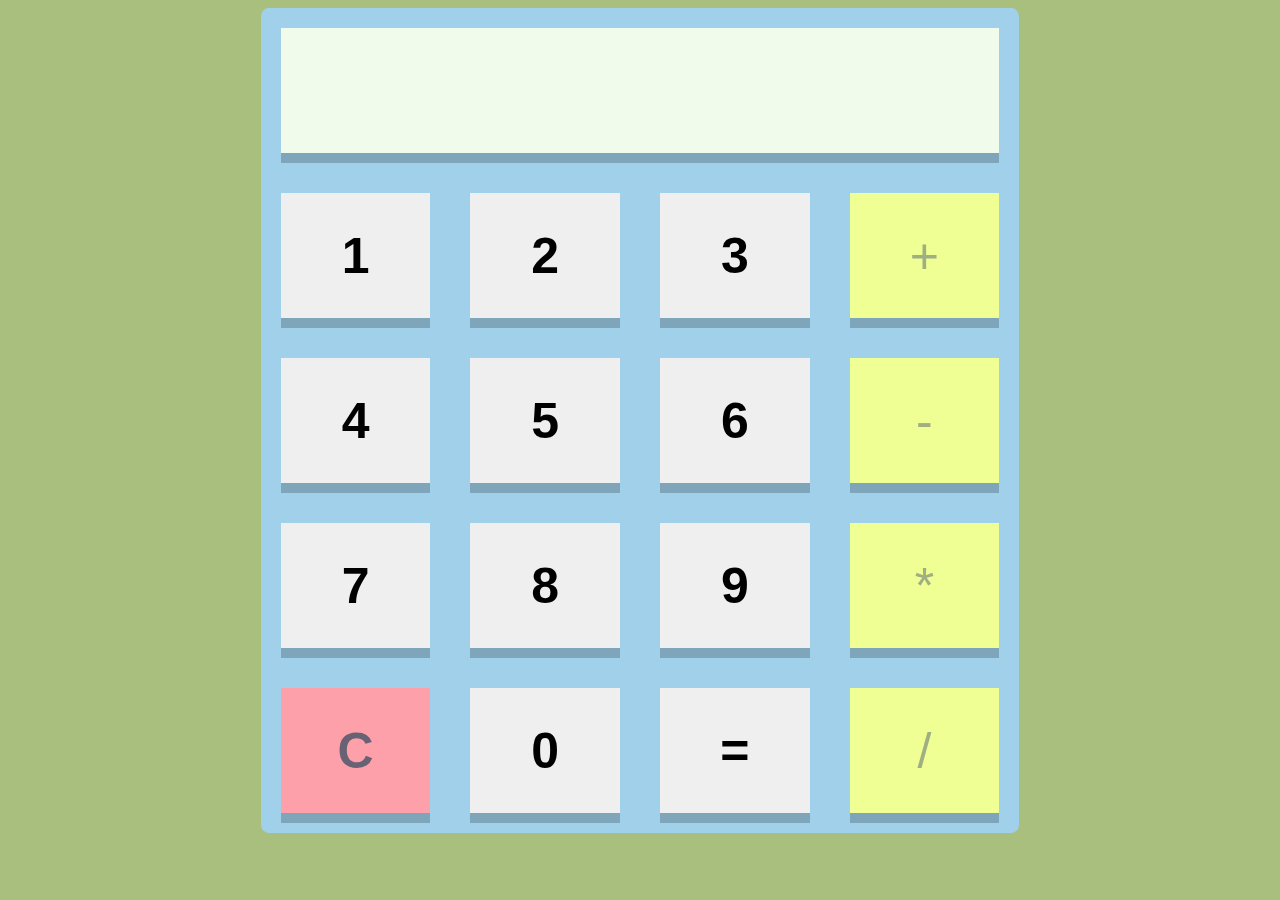
==== exercise-4/index.html @ 759eb50e "calculator exercise" ====
<!DOCTYPE html>
<html lang="en">
<head>
    <meta charset="UTF-8">
    <meta http-equiv="X-UA-Compatible" content="IE=edge">
    <meta name="viewport" content="width=device-width, initial-scale=1.0">
    <link rel="stylesheet" href="style.css">
    <title>Exercise #4</title>
</head>
<body>
    <div class="container">
        <div id="result"></div>
        <div class="input"><h1>1</h1></div>
        <div class="input"><h1>2</h1></div>
        <div class="input"><h1>3</h1></div>
        <div class="green"><h1>+</h1></div>
        <div class="input"><h1>4</h1></div>
        <div class="input"><h1>5</h1></div>
        <div class="input"><h1>6</h1></div>
        <div class="green"><h1>-</h1></div>
        <div class="input"><h1>7</h1></div>
        <div class="input"><h1>8</h1></div>
        <div class="input"><h1>9</h1></div>
        <div class="green"><h1>*</h1></div>
        <div  id="C"><h1>C</h1></div>
        <div class="input"><h1>0</h1></div>
        <div class="input"> <h1>=</h1></div>
        <div class="green"><h1>/</h1></div>
    </div>
</body>
</html>
---- exercise-4/style.css ----
/*
    initialize css styles 

    */
body {
    background-color: #a9bf7e;
    font-family: sans-serif;

}

* {
    box-sizing: border-box;
}

/*
---------------
*/
.container {
    background-color: #a1d0ea;
    display: grid;

    grid-template-columns: repeat(4, 1fr);
    grid-template-rows: repeat(5, 1fr);
    border-radius: 1%;
    width: 60%;
    margin: auto;
}

.container div {
    margin: 20px;
    box-shadow: 0 10px #7fa5ba;
    text-align: center;
}
.input {
    background-color: #efefef;
}

h1 {
    font-size: 50px;
}

#result {
    background-color: #f0fbeb;
    grid-column: 1/-1;
    min-width: 200px;
    min-height: 100px;
   
}
#C {
    background-color: #fda0aa;
    font-weight:100;
    color: #696274;
}
.green {
    background-color: #efff94;
    
    
}
.green h1 {
    font-weight:100;
   color: #9faf82;
}
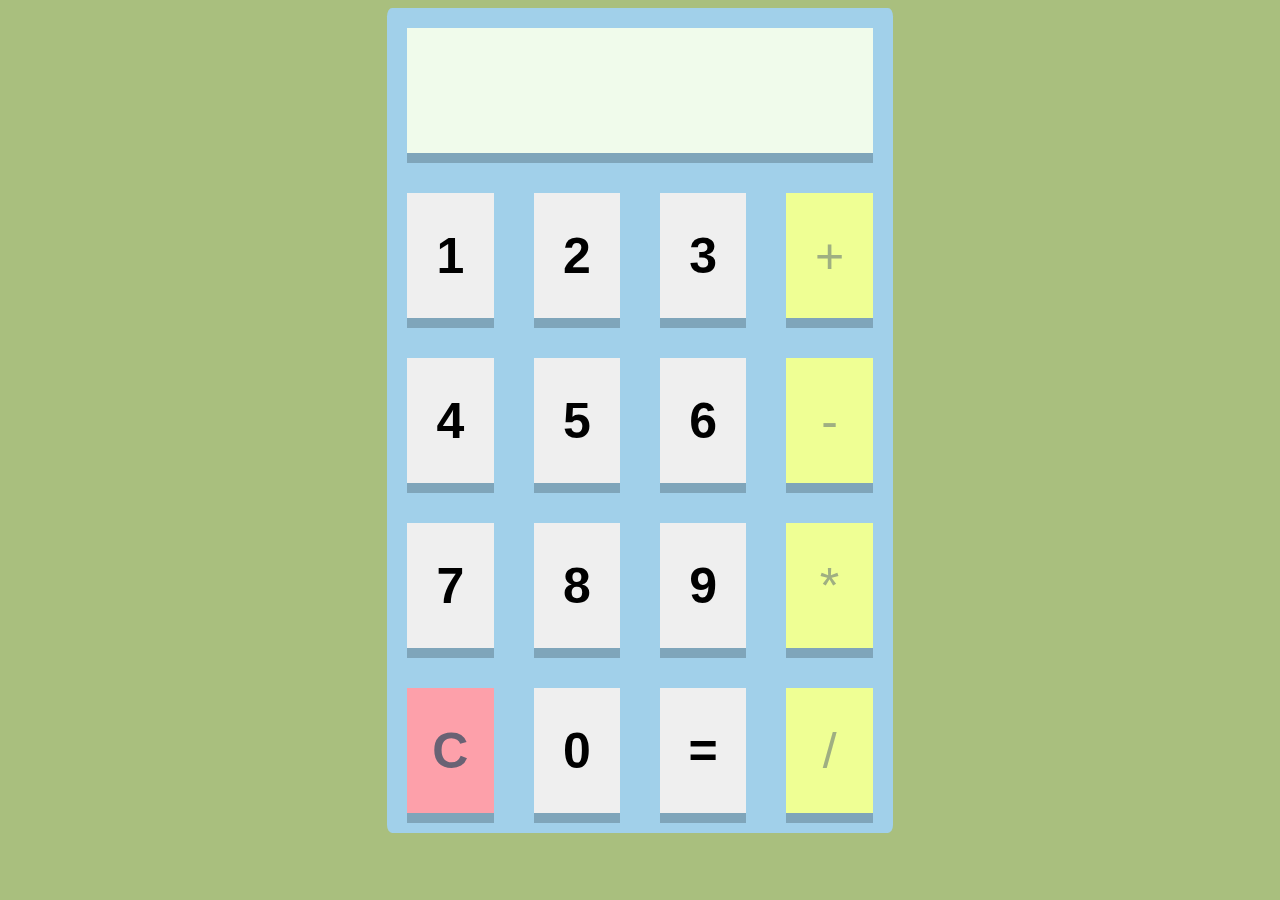
==== commit 9263999c: "add function calculator" ====
--- a/exercise-4/index.html
+++ b/exercise-4/index.html
@@ -1,31 +1,110 @@
 <!DOCTYPE html>
 <html lang="en">
-<head>
-    <meta charset="UTF-8">
-    <meta http-equiv="X-UA-Compatible" content="IE=edge">
-    <meta name="viewport" content="width=device-width, initial-scale=1.0">
-    <link rel="stylesheet" href="style.css">
+  <head>
+    <meta charset="UTF-8" />
+    <meta http-equiv="X-UA-Compatible" content="IE=edge" />
+    <meta name="viewport" content="width=device-width, initial-scale=1.0" />
+    <link rel="stylesheet" href="style.css" />
     <title>Exercise #4</title>
-</head>
-<body>
+  </head>
+  <body>
     <div class="container">
-        <div id="result"></div>
-        <div class="input"><h1>1</h1></div>
-        <div class="input"><h1>2</h1></div>
-        <div class="input"><h1>3</h1></div>
-        <div class="green"><h1>+</h1></div>
-        <div class="input"><h1>4</h1></div>
-        <div class="input"><h1>5</h1></div>
-        <div class="input"><h1>6</h1></div>
-        <div class="green"><h1>-</h1></div>
-        <div class="input"><h1>7</h1></div>
-        <div class="input"><h1>8</h1></div>
-        <div class="input"><h1>9</h1></div>
-        <div class="green"><h1>*</h1></div>
-        <div  id="C"><h1>C</h1></div>
-        <div class="input"><h1>0</h1></div>
-        <div class="input"> <h1>=</h1></div>
-        <div class="green"><h1>/</h1></div>
+      <div id="result"></div>
+      <div class="input" id="num-1"><h1>1</h1></div>
+      <div class="input" id="num-2"><h1>2</h1></div>
+      <div class="input" id="num-3"><h1>3</h1></div>
+      <div class="green" id="plus"><h1>+</h1></div>
+      <div class="input" id="num-4"><h1>4</h1></div>
+      <div class="input" id="num-5"><h1>5</h1></div>
+      <div class="input" id="num-6"><h1>6</h1></div>
+      <div class="green" id="minus"><h1>-</h1></div>
+      <div class="input" id="num-7"><h1>7</h1></div>
+      <div class="input" id="num-8"><h1>8</h1></div>
+      <div class="input" id="num-9"><h1>9</h1></div>
+      <div class="green" id="multiply"><h1>*</h1></div>
+      <div id="C"><h1>C</h1></div>
+      <div class="input" id="num-0"><h1>0</h1></div>
+      <div class="input" id="equal"><h1>=</h1></div>
+      <div class="green" id="division"><h1>/</h1></div>
     </div>
-</body>
-</html>+    <script>
+      let result = document.getElementById(`result`);
+      let fnum,
+        snum,
+        operation = null;
+      for (let index = 0; index < 10; index++) {
+        document
+          .getElementById(`num-${index}`)
+          .addEventListener("click", function () {
+            result.innerHTML += document.getElementById(
+              `num-${index}`
+            ).textContent;
+          });
+      }
+      document.getElementById("C").addEventListener("click", function () {
+        result.innerHTML = "";
+      });
+      document.getElementById("plus").addEventListener("click", function (e) {
+        fnum = result.innerHTML;
+        console.log(fnum);
+        result.innerHTML = "";
+        operation = "+";
+      });
+      document.getElementById("minus").addEventListener("click", function (e) {
+        fnum = result.innerHTML;
+        console.log(fnum);
+        result.innerHTML = "";
+        operation = "-";
+      });
+      document
+        .getElementById("multiply")
+        .addEventListener("click", function (e) {
+          fnum = result.innerHTML;
+          console.log(fnum);
+          result.innerHTML = "";
+          operation = "*";
+        });
+      document
+        .getElementById("division")
+        .addEventListener("click", function (e) {
+          fnum = result.innerHTML;
+          console.log(fnum);
+          result.innerHTML = "";
+          operation = "/";
+        });
+      document.getElementById("equal").addEventListener("click", function () {
+        snum = result.innerHTML;
+        
+        let equation,
+          output = null;
+        switch (operation) {
+          case "+":
+            equation = `${fnum} ${operation} ${snum} = `;
+            output = equation + (Number(fnum) + Number(snum));
+            result.innerHTML = output;
+            output = "";
+            break;
+          case "-":
+            equation = `${fnum} ${operation} ${snum} = `;
+            output = equation + (Number(fnum) + Number(snum));
+            result.innerHTML = output;
+            output = ''
+
+            break;
+          case "*":
+            equation = `${fnum} ${operation} ${snum} = `;
+            output = equation + (Number(fnum) + Number(snum));
+            result.innerHTML = output;
+            output = ''
+            break;
+          case "/":
+            equation = `${fnum} ${operation} ${snum} = `;
+            output = equation + (Number(fnum) + Number(snum));
+            result.innerHTML = output;
+            output = ''
+            break;
+        }
+      });
+    </script>
+  </body>
+</html>
--- a/exercise-4/style.css
+++ b/exercise-4/style.css
@@ -18,11 +18,10 @@
 .container {
     background-color: #a1d0ea;
     display: grid;
-
     grid-template-columns: repeat(4, 1fr);
     grid-template-rows: repeat(5, 1fr);
     border-radius: 1%;
-    width: 60%;
+    width: 40%;
     margin: auto;
 }
 
@@ -59,4 +58,11 @@
 .green h1 {
     font-weight:100;
    color: #9faf82;
+}
+#result {
+    display: flex;
+    padding: 12px;
+    justify-content: start;
+    font-size: 38px;
+
 }